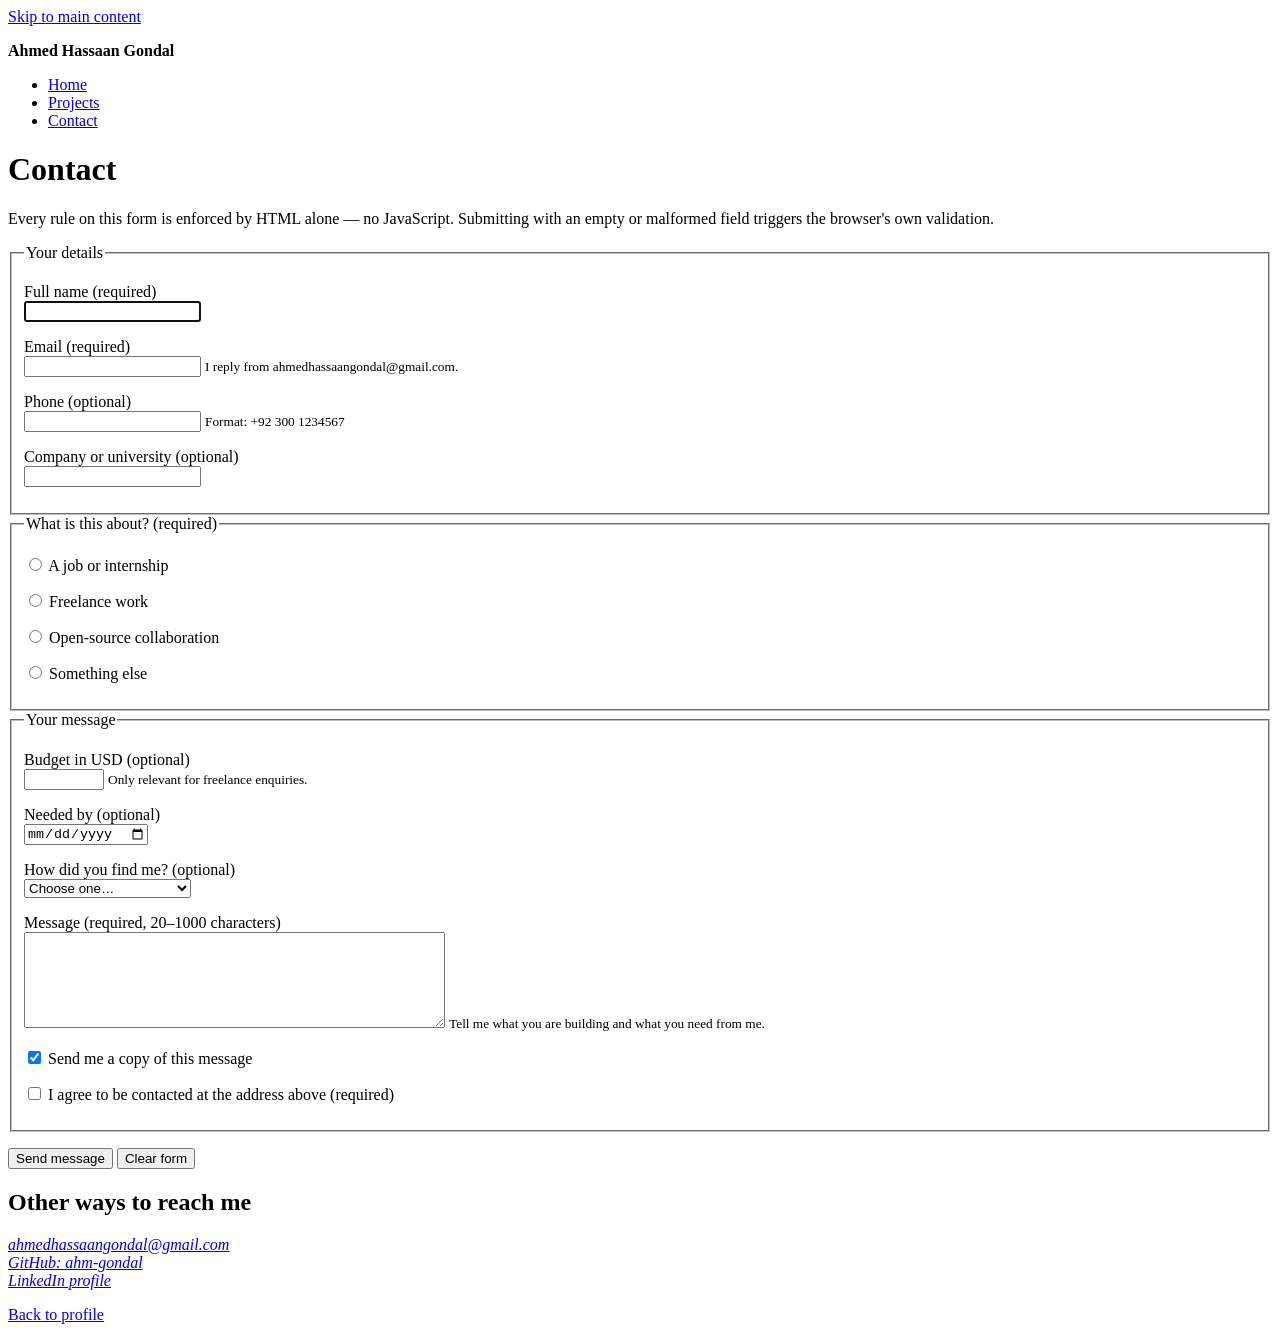
==== 02-html/project-devcard/contact.html @ 5aa3e100 "HTML practice: DevCard profile page and contact form Built with HTML only, no CSS or JavaScript. Sem" ====
<!doctype html>
<html lang="en">
<head>
  <meta charset="utf-8">
  <meta name="viewport" content="width=device-width, initial-scale=1">

  <title>Contact — Ahmed Hassaan Gondal</title>
  <meta name="description"
        content="Get in touch with Ahmed Hassaan Gondal about internships, collaboration or freelance frontend and machine learning work.">
  <link rel="canonical" href="https://ahm-gondal.github.io/devcard/contact.html">
  <meta property="og:title" content="Contact — Ahmed Hassaan Gondal">
  <meta property="og:type" content="website">
</head>

<body>
  <a href="#main">Skip to main content</a>

  <header>
    <p><strong>Ahmed Hassaan Gondal</strong></p>
    <nav aria-label="Primary">
      <ul>
        <li><a href="index.html">Home</a></li>
        <li><a href="index.html#projects">Projects</a></li>
        <li><a href="contact.html" aria-current="page">Contact</a></li>
      </ul>
    </nav>
  </header>

  <main id="main">
    <h1>Contact</h1>
    <p>Every rule on this form is enforced by HTML alone — no JavaScript. Submitting
      with an empty or malformed field triggers the browser's own validation.</p>

    <!-- httpbin echoes the submission back, so the POST body is inspectable in
         DevTools. Real handling belongs on a server (section 12). -->
    <form action="https://httpbin.org/post" method="post">

      <!-- ── Group 1: who ───────────────────────────────────────────── -->
      <fieldset>
        <legend>Your details</legend>

        <p>
          <label for="name">Full name (required)</label><br>
          <input type="text" id="name" name="name"
                 required minlength="2" maxlength="80"
                 autocomplete="name" autofocus>
        </p>

        <p>
          <label for="email">Email (required)</label><br>
          <input type="email" id="email" name="email"
                 required autocomplete="email"
                 aria-describedby="email-hint">
          <!-- Tied to the input, so it is announced with the field, not orphaned. -->
          <span id="email-hint"><small>I reply from ahmedhassaangondal@gmail.com.</small></span>
        </p>

        <p>
          <!-- NOT type="number": that strips the leading 0 and rejects "+".
               inputmode still gives mobile users a numeric keypad. -->
          <label for="phone">Phone (optional)</label><br>
          <input type="tel" id="phone" name="phone"
                 inputmode="tel" autocomplete="tel"
                 pattern="[0-9+\s\-]{7,20}"
                 title="Digits, spaces, + and - only. Example: +92 300 1234567"
                 aria-describedby="phone-hint">
          <span id="phone-hint"><small>Format: +92 300 1234567</small></span>
        </p>

        <p>
          <label for="company">Company or university (optional)</label><br>
          <input type="text" id="company" name="company"
                 maxlength="100" autocomplete="organization">
        </p>
      </fieldset>

      <!-- ── Group 2: radios. The <legend> is what tells a screen-reader user
           what these options are FOR — without it they hear four loose labels. -->
      <fieldset>
        <legend>What is this about? (required)</legend>

        <p>
          <input type="radio" id="topic-job" name="topic" value="job" required>
          <label for="topic-job">A job or internship</label>
        </p>
        <p>
          <input type="radio" id="topic-freelance" name="topic" value="freelance">
          <label for="topic-freelance">Freelance work</label>
        </p>
        <p>
          <input type="radio" id="topic-collab" name="topic" value="collab">
          <label for="topic-collab">Open-source collaboration</label>
        </p>
        <p>
          <input type="radio" id="topic-other" name="topic" value="other">
          <label for="topic-other">Something else</label>
        </p>
      </fieldset>

      <!-- ── Group 3: the message ───────────────────────────────────── -->
      <fieldset>
        <legend>Your message</legend>

        <p>
          <label for="budget">Budget in USD (optional)</label><br>
          <input type="number" id="budget" name="budget"
                 min="0" max="100000" step="50"
                 aria-describedby="budget-hint">
          <span id="budget-hint"><small>Only relevant for freelance enquiries.</small></span>
        </p>

        <p>
          <label for="deadline">Needed by (optional)</label><br>
          <input type="date" id="deadline" name="deadline" min="2026-08-03">
        </p>

        <p>
          <label for="found">How did you find me? (optional)</label><br>
          <select id="found" name="found">
            <option value="">Choose one…</option>
            <optgroup label="Online">
              <option value="github">GitHub</option>
              <option value="linkedin">LinkedIn</option>
              <option value="search">Search engine</option>
            </optgroup>
            <optgroup label="Offline">
              <option value="university">University</option>
              <option value="referral">Someone referred me</option>
            </optgroup>
          </select>
        </p>

        <p>
          <label for="message">Message (required, 20–1000 characters)</label><br>
          <textarea id="message" name="message" rows="6" cols="50"
                    required minlength="20" maxlength="1000"
                    aria-describedby="message-hint"></textarea>
          <span id="message-hint">
            <small>Tell me what you are building and what you need from me.</small>
          </span>
        </p>

        <p>
          <input type="checkbox" id="cc" name="cc" value="yes" checked>
          <label for="cc">Send me a copy of this message</label>
        </p>

        <p>
          <input type="checkbox" id="consent" name="consent" value="yes" required>
          <label for="consent">
            I agree to be contacted at the address above (required)
          </label>
        </p>
      </fieldset>

      <p>
        <button type="submit">Send message</button>
        <button type="reset">Clear form</button>
      </p>
    </form>

    <h2>Other ways to reach me</h2>
    <!-- <address> = contact details for the nearest article/body. -->
    <address>
      <a href="mailto:ahmedhassaangondal@gmail.com">ahmedhassaangondal@gmail.com</a><br>
      <a href="https://github.com/ahm-gondal">GitHub: ahm-gondal</a><br>
      <a href="https://www.linkedin.com/in/ahmed-hassaan-gondal-4175a73b6/">LinkedIn profile</a>
    </address>
  </main>

  <footer>
    <p><a href="index.html">Back to profile</a></p>
  </footer>
</body>
</html>
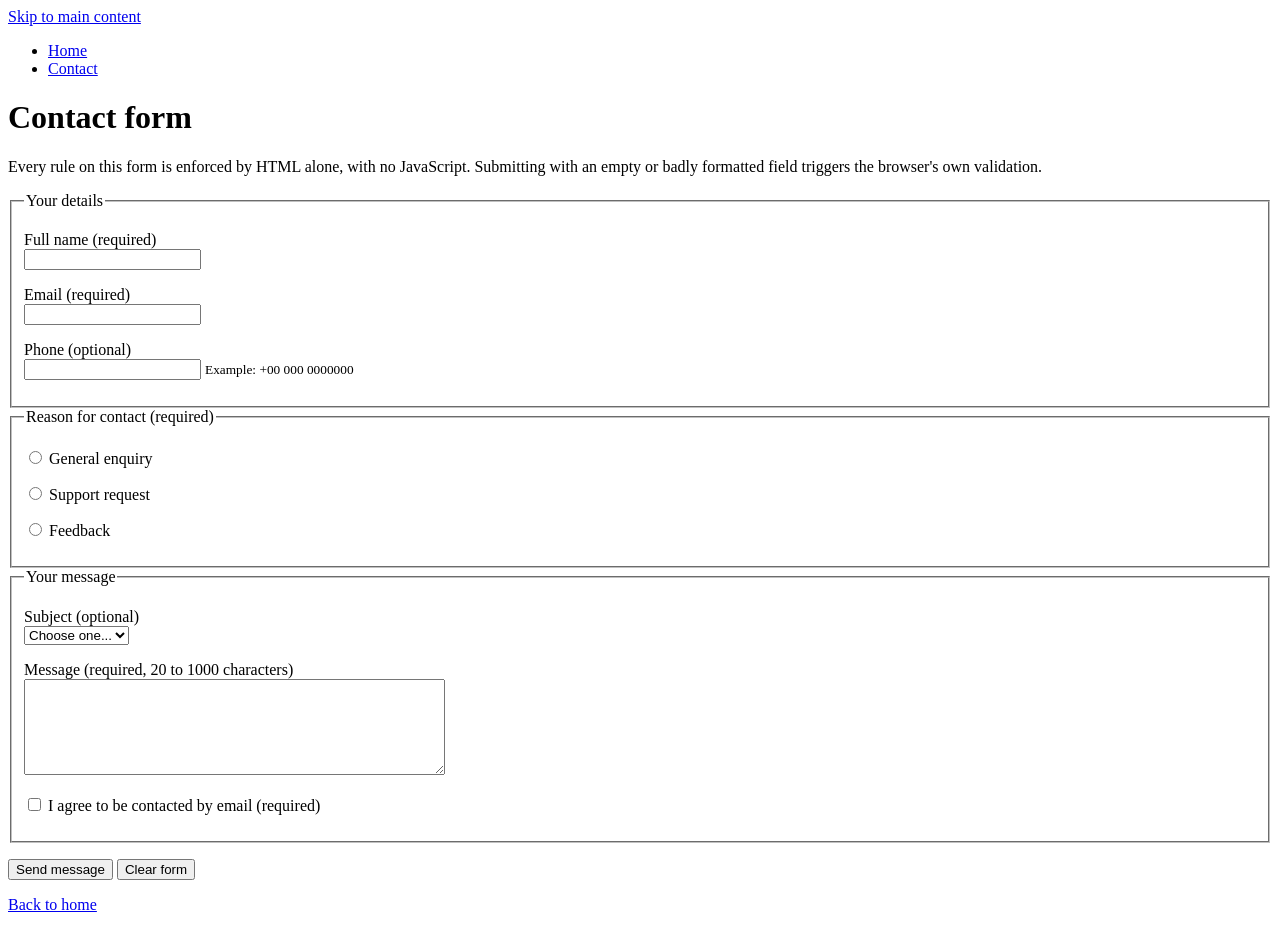
==== commit bff598a6: "Make the contact form generic instead of using my own details" ====
--- a/02-html/project-devcard/contact.html
+++ b/02-html/project-devcard/contact.html
@@ -3,153 +3,99 @@
 <head>
   <meta charset="utf-8">
   <meta name="viewport" content="width=device-width, initial-scale=1">
-
-  <title>Contact — Ahmed Hassaan Gondal</title>
-  <meta name="description"
-        content="Get in touch with Ahmed Hassaan Gondal about internships, collaboration or freelance frontend and machine learning work.">
-  <link rel="canonical" href="https://ahm-gondal.github.io/devcard/contact.html">
-  <meta property="og:title" content="Contact — Ahmed Hassaan Gondal">
-  <meta property="og:type" content="website">
+  <title>Contact form</title>
+  <meta name="description" content="A contact form built with HTML only. All validation is done with native HTML attributes, no JavaScript.">
 </head>
 
 <body>
   <a href="#main">Skip to main content</a>
 
   <header>
-    <p><strong>Ahmed Hassaan Gondal</strong></p>
     <nav aria-label="Primary">
       <ul>
         <li><a href="index.html">Home</a></li>
-        <li><a href="index.html#projects">Projects</a></li>
         <li><a href="contact.html" aria-current="page">Contact</a></li>
       </ul>
     </nav>
   </header>
 
   <main id="main">
-    <h1>Contact</h1>
-    <p>Every rule on this form is enforced by HTML alone — no JavaScript. Submitting
-      with an empty or malformed field triggers the browser's own validation.</p>
+    <h1>Contact form</h1>
+    <p>Every rule on this form is enforced by HTML alone, with no JavaScript.
+      Submitting with an empty or badly formatted field triggers the browser's own
+      validation.</p>
 
-    <!-- httpbin echoes the submission back, so the POST body is inspectable in
-         DevTools. Real handling belongs on a server (section 12). -->
     <form action="https://httpbin.org/post" method="post">
 
-      <!-- ── Group 1: who ───────────────────────────────────────────── -->
       <fieldset>
         <legend>Your details</legend>
 
         <p>
           <label for="name">Full name (required)</label><br>
           <input type="text" id="name" name="name"
-                 required minlength="2" maxlength="80"
-                 autocomplete="name" autofocus>
+                 required minlength="2" maxlength="80" autocomplete="name">
         </p>
 
         <p>
           <label for="email">Email (required)</label><br>
           <input type="email" id="email" name="email"
-                 required autocomplete="email"
-                 aria-describedby="email-hint">
-          <!-- Tied to the input, so it is announced with the field, not orphaned. -->
-          <span id="email-hint"><small>I reply from ahmedhassaangondal@gmail.com.</small></span>
+                 required autocomplete="email">
         </p>
 
         <p>
-          <!-- NOT type="number": that strips the leading 0 and rejects "+".
-               inputmode still gives mobile users a numeric keypad. -->
+          <!-- type="tel" not type="number": number strips leading zeros
+               and rejects the + sign. -->
           <label for="phone">Phone (optional)</label><br>
           <input type="tel" id="phone" name="phone"
                  inputmode="tel" autocomplete="tel"
                  pattern="[0-9+\s\-]{7,20}"
-                 title="Digits, spaces, + and - only. Example: +92 300 1234567"
+                 title="Digits, spaces, + and - only"
                  aria-describedby="phone-hint">
-          <span id="phone-hint"><small>Format: +92 300 1234567</small></span>
-        </p>
-
-        <p>
-          <label for="company">Company or university (optional)</label><br>
-          <input type="text" id="company" name="company"
-                 maxlength="100" autocomplete="organization">
+          <span id="phone-hint"><small>Example: +00 000 0000000</small></span>
         </p>
       </fieldset>
 
-      <!-- ── Group 2: radios. The <legend> is what tells a screen-reader user
-           what these options are FOR — without it they hear four loose labels. -->
+      <!-- The legend is what tells a screen reader user what this group of
+           radio buttons is for. -->
       <fieldset>
-        <legend>What is this about? (required)</legend>
+        <legend>Reason for contact (required)</legend>
 
         <p>
-          <input type="radio" id="topic-job" name="topic" value="job" required>
-          <label for="topic-job">A job or internship</label>
+          <input type="radio" id="reason-general" name="reason" value="general" required>
+          <label for="reason-general">General enquiry</label>
         </p>
         <p>
-          <input type="radio" id="topic-freelance" name="topic" value="freelance">
-          <label for="topic-freelance">Freelance work</label>
+          <input type="radio" id="reason-support" name="reason" value="support">
+          <label for="reason-support">Support request</label>
         </p>
         <p>
-          <input type="radio" id="topic-collab" name="topic" value="collab">
-          <label for="topic-collab">Open-source collaboration</label>
-        </p>
-        <p>
-          <input type="radio" id="topic-other" name="topic" value="other">
-          <label for="topic-other">Something else</label>
+          <input type="radio" id="reason-feedback" name="reason" value="feedback">
+          <label for="reason-feedback">Feedback</label>
         </p>
       </fieldset>
 
-      <!-- ── Group 3: the message ───────────────────────────────────── -->
       <fieldset>
         <legend>Your message</legend>
 
         <p>
-          <label for="budget">Budget in USD (optional)</label><br>
-          <input type="number" id="budget" name="budget"
-                 min="0" max="100000" step="50"
-                 aria-describedby="budget-hint">
-          <span id="budget-hint"><small>Only relevant for freelance enquiries.</small></span>
-        </p>
-
-        <p>
-          <label for="deadline">Needed by (optional)</label><br>
-          <input type="date" id="deadline" name="deadline" min="2026-08-03">
-        </p>
-
-        <p>
-          <label for="found">How did you find me? (optional)</label><br>
-          <select id="found" name="found">
-            <option value="">Choose one…</option>
-            <optgroup label="Online">
-              <option value="github">GitHub</option>
-              <option value="linkedin">LinkedIn</option>
-              <option value="search">Search engine</option>
-            </optgroup>
-            <optgroup label="Offline">
-              <option value="university">University</option>
-              <option value="referral">Someone referred me</option>
-            </optgroup>
+          <label for="subject">Subject (optional)</label><br>
+          <select id="subject" name="subject">
+            <option value="">Choose one...</option>
+            <option value="product">Product</option>
+            <option value="billing">Billing</option>
+            <option value="other">Other</option>
           </select>
         </p>
 
         <p>
-          <label for="message">Message (required, 20–1000 characters)</label><br>
+          <label for="message">Message (required, 20 to 1000 characters)</label><br>
           <textarea id="message" name="message" rows="6" cols="50"
-                    required minlength="20" maxlength="1000"
-                    aria-describedby="message-hint"></textarea>
-          <span id="message-hint">
-            <small>Tell me what you are building and what you need from me.</small>
-          </span>
-        </p>
-
-        <p>
-          <input type="checkbox" id="cc" name="cc" value="yes" checked>
-          <label for="cc">Send me a copy of this message</label>
+                    required minlength="20" maxlength="1000"></textarea>
         </p>
 
         <p>
           <input type="checkbox" id="consent" name="consent" value="yes" required>
-          <label for="consent">
-            I agree to be contacted at the address above (required)
-          </label>
+          <label for="consent">I agree to be contacted by email (required)</label>
         </p>
       </fieldset>
 
@@ -158,18 +104,10 @@
         <button type="reset">Clear form</button>
       </p>
     </form>
-
-    <h2>Other ways to reach me</h2>
-    <!-- <address> = contact details for the nearest article/body. -->
-    <address>
-      <a href="mailto:ahmedhassaangondal@gmail.com">ahmedhassaangondal@gmail.com</a><br>
-      <a href="https://github.com/ahm-gondal">GitHub: ahm-gondal</a><br>
-      <a href="https://www.linkedin.com/in/ahmed-hassaan-gondal-4175a73b6/">LinkedIn profile</a>
-    </address>
   </main>
 
   <footer>
-    <p><a href="index.html">Back to profile</a></p>
+    <p><a href="index.html">Back to home</a></p>
   </footer>
 </body>
 </html>
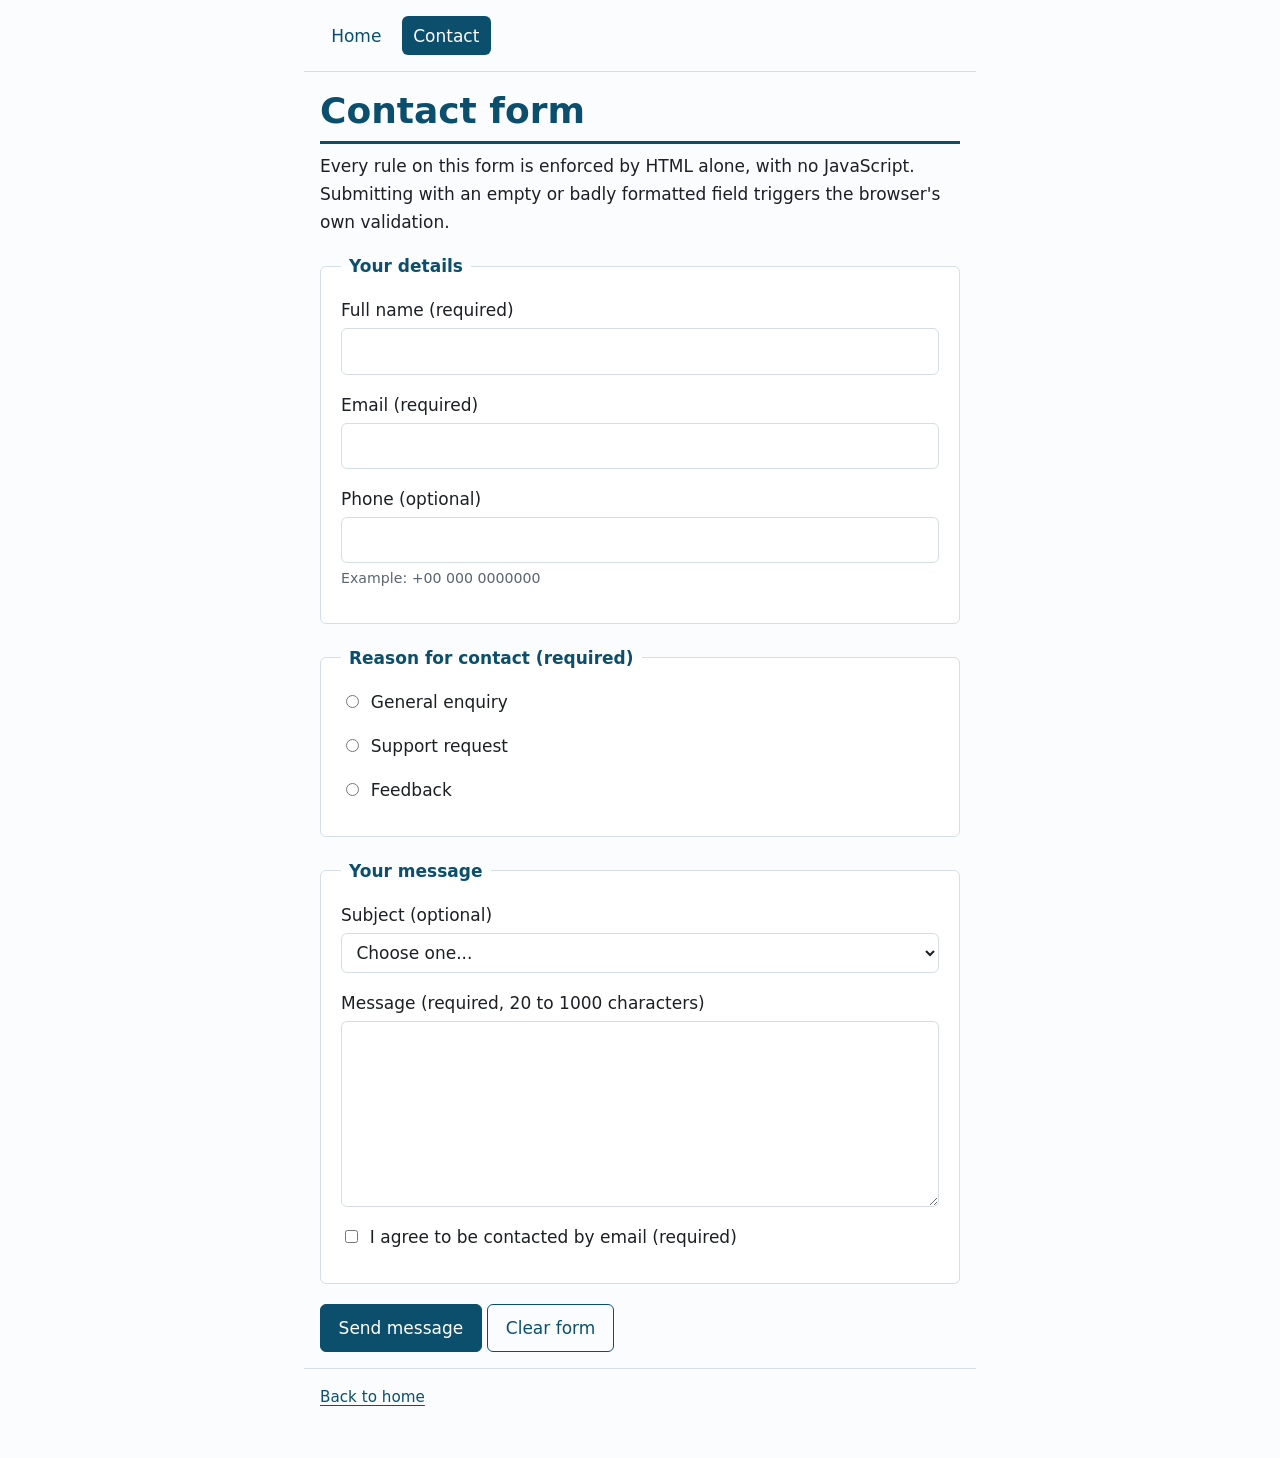
==== commit a7d331b2: "CSS basics: stylesheet for the DevCard pages Selectors, cascade and specificity, box model with bord" ====
--- a/02-html/project-devcard/contact.html
+++ b/02-html/project-devcard/contact.html
@@ -5,6 +5,7 @@
   <meta name="viewport" content="width=device-width, initial-scale=1">
   <title>Contact form</title>
   <meta name="description" content="A contact form built with HTML only. All validation is done with native HTML attributes, no JavaScript.">
+  <link rel="stylesheet" href="style.css">
 </head>
 
 <body>
--- a/02-html/project-devcard/style.css
+++ b/02-html/project-devcard/style.css
@@ -0,0 +1,378 @@
+/* ==========================================================================
+   Stylesheet for the DevCard pages.
+
+   Section 3 of the roadmap, first half: CSS fundamentals only.
+   No flexbox, no grid, no media queries yet, those come with layouts and
+   responsive design. Everything here is selectors, the cascade, the box
+   model, units, colour and typography.
+
+   The HTML was not restructured to make this work. The only change to the
+   markup was adding the <link> tag in <head>.
+   ========================================================================== */
+
+
+/* --------------------------------------------------------------------------
+   1. Custom properties
+
+   Declared on :root so every element inherits them. One place to change a
+   colour instead of hunting through the file.
+   -------------------------------------------------------------------------- */
+
+:root {
+  --ink:        #1c1f23;   /* body text */
+  --ink-soft:   #5b6670;   /* secondary text */
+  --accent:     #0b4f6c;   /* headings and links */
+  --accent-dim: #e7eef2;   /* tinted backgrounds */
+  --line:       #d5dee3;   /* borders and rules */
+  --page:       #fbfcfd;
+  --card:       #ffffff;
+
+  --space:      1rem;
+  --radius:     6px;
+}
+
+
+/* --------------------------------------------------------------------------
+   2. Box model reset
+
+   By default width means the CONTENT width, so padding and border get added
+   on top and boxes end up wider than the number you wrote. border-box makes
+   width mean the whole visible box. Applied to everything through the
+   universal selector plus both pseudo-elements.
+   -------------------------------------------------------------------------- */
+
+*,
+*::before,
+*::after {
+  box-sizing: border-box;
+}
+
+body {
+  margin: 0;                    /* browsers ship with a default 8px margin */
+}
+
+
+/* --------------------------------------------------------------------------
+   3. Typography
+
+   Font properties are inherited, so setting them once on body covers almost
+   everything. Form controls are the exception, they do not inherit fonts,
+   which is handled further down.
+
+   rem is used for sizes because it is relative to the root font size and
+   respects the user's browser setting. px would ignore it.
+   -------------------------------------------------------------------------- */
+
+body {
+  font-family: "Segoe UI", system-ui, -apple-system, Arial, sans-serif;
+  font-size: 1.0625rem;         /* 17px at the default root size */
+  line-height: 1.65;            /* unitless, so children scale from their own size */
+  color: var(--ink);
+  background-color: var(--page);
+}
+
+/* The <main> is a plain block, so auto side margins centre it and max-width
+   caps the line length. Around 70 characters per line is comfortable to read. */
+main,
+header,
+aside,
+body > footer {
+  max-width: 42rem;
+  margin-left: auto;
+  margin-right: auto;
+  padding-left: var(--space);
+  padding-right: var(--space);
+}
+
+h1, h2, h3 {
+  color: var(--accent);
+  line-height: 1.25;
+  margin-top: 2rem;
+  margin-bottom: 0.5rem;
+}
+
+h1 {
+  font-size: 2.25rem;
+  margin-top: 1rem;
+  padding-bottom: 0.5rem;
+  border-bottom: 3px solid var(--accent);
+}
+
+h2 { font-size: 1.5rem; }
+h3 { font-size: 1.15rem; color: var(--ink); }
+
+p {
+  margin-top: 0;
+  margin-bottom: var(--space);
+}
+
+small {
+  color: var(--ink-soft);
+}
+
+
+/* --------------------------------------------------------------------------
+   4. Links
+
+   Order matters here because all four have the same specificity, so the last
+   matching rule wins. LVHA: link, visited, hover, active.
+   -------------------------------------------------------------------------- */
+
+a {
+  color: var(--accent);
+  text-decoration-thickness: 1px;
+  text-underline-offset: 3px;
+}
+
+a:hover {
+  background-color: var(--accent-dim);
+}
+
+/* :focus-visible only shows the ring for keyboard users, not on mouse clicks.
+   Never remove the outline without putting something back. */
+a:focus-visible,
+button:focus-visible,
+input:focus-visible,
+select:focus-visible,
+textarea:focus-visible {
+  outline: 3px solid var(--accent);
+  outline-offset: 2px;
+}
+
+/* The skip link is pulled off screen and comes back only when focused.
+   display: none would remove it from the tab order entirely. */
+body > a[href="#main"] {
+  position: absolute;
+  left: -9999px;
+}
+
+body > a[href="#main"]:focus {
+  position: static;
+  display: inline-block;
+  margin: var(--space);
+  padding: 0.5rem 1rem;
+  background-color: var(--accent);
+  color: #fff;
+  border-radius: var(--radius);
+}
+
+
+/* --------------------------------------------------------------------------
+   5. Header and navigation
+
+   No flexbox yet. display: inline-block turns each list item into a box that
+   sits on the same line but still accepts padding and margins.
+   -------------------------------------------------------------------------- */
+
+header {
+  padding-top: var(--space);
+  padding-bottom: var(--space);
+  border-bottom: 1px solid var(--line);
+}
+
+header > p {
+  margin-bottom: 0.5rem;
+  letter-spacing: 0.02em;
+  text-transform: uppercase;
+  font-size: 0.85rem;
+  color: var(--ink-soft);
+}
+
+nav ul {
+  list-style: none;
+  margin: 0;
+  padding: 0;
+}
+
+nav li {
+  display: inline-block;
+  margin-right: 0.25rem;
+}
+
+nav a {
+  display: inline-block;
+  padding: 0.35rem 0.7rem;
+  border-radius: var(--radius);
+  text-decoration: none;
+}
+
+nav a:hover {
+  background-color: var(--accent-dim);
+}
+
+/* Attribute selector. aria-current="page" is already in the HTML for
+   accessibility, so it can be styled directly without adding a class. */
+nav a[aria-current="page"] {
+  background-color: var(--accent);
+  color: #fff;
+}
+
+
+/* --------------------------------------------------------------------------
+   6. Sections, articles and quotes
+   -------------------------------------------------------------------------- */
+
+section {
+  margin-bottom: 2rem;
+}
+
+article {
+  background-color: var(--card);
+  border: 1px solid var(--line);
+  border-left: 4px solid var(--accent);
+  border-radius: var(--radius);
+  padding: var(--space) 1.25rem;
+  margin-bottom: var(--space);
+}
+
+article h3 {
+  margin-top: 0;
+}
+
+/* Collapses the gap left by the last paragraph inside a padded box. */
+article p:last-child {
+  margin-bottom: 0;
+}
+
+blockquote {
+  margin: 0;
+  padding: var(--space) 1.25rem;
+  background-color: var(--accent-dim);
+  border-radius: var(--radius);
+  font-style: italic;
+}
+
+blockquote footer {
+  font-style: normal;
+  font-size: 0.9rem;
+  color: var(--ink-soft);
+}
+
+/* Description list: the term is the label, the definition is the value. */
+dl {
+  margin: 0 0 var(--space);
+}
+
+dt {
+  font-weight: 600;
+  color: var(--accent);
+  margin-top: 0.75rem;
+}
+
+dd {
+  margin-left: 0;
+  padding-left: 0.9rem;
+  border-left: 2px solid var(--line);
+}
+
+aside {
+  margin-top: 2rem;
+  padding-top: var(--space);
+  padding-bottom: var(--space);
+  border-top: 1px solid var(--line);
+  color: var(--ink-soft);
+  font-size: 0.95rem;
+}
+
+body > footer {
+  padding-top: var(--space);
+  padding-bottom: 2rem;
+  border-top: 1px solid var(--line);
+  font-size: 0.95rem;
+}
+
+
+/* --------------------------------------------------------------------------
+   7. Forms
+
+   Form controls do not inherit font settings from body, they use the
+   operating system font instead, so it has to be set explicitly.
+   -------------------------------------------------------------------------- */
+
+input,
+select,
+textarea,
+button {
+  font: inherit;
+  color: inherit;
+}
+
+fieldset {
+  border: 1px solid var(--line);
+  border-radius: var(--radius);
+  padding: var(--space) 1.25rem;
+  margin: 0 0 1.25rem;
+  background-color: var(--card);
+}
+
+legend {
+  padding: 0 0.5rem;
+  font-weight: 600;
+  color: var(--accent);
+}
+
+label {
+  display: inline-block;        /* gives the label its own line and spacing */
+  margin-bottom: 0.25rem;
+}
+
+input[type="text"],
+input[type="email"],
+input[type="tel"],
+select,
+textarea {
+  display: block;
+  width: 100%;
+  padding: 0.5rem 0.65rem;
+  border: 1px solid var(--line);
+  border-radius: var(--radius);
+  background-color: #fff;
+}
+
+textarea {
+  resize: vertical;             /* stops users dragging it wider than the page */
+  min-height: 8rem;
+}
+
+/* Checkboxes and radios stay inline with their label. */
+input[type="checkbox"],
+input[type="radio"] {
+  margin-right: 0.4rem;
+}
+
+input[type="checkbox"] + label,
+input[type="radio"] + label {
+  display: inline;
+  font-weight: normal;
+}
+
+/* :user-invalid only matches after the user has interacted with the field or
+   tried to submit. Plain :invalid would turn empty required fields red before
+   anyone has typed a character. */
+input:user-invalid,
+textarea:user-invalid {
+  border-color: #b3261e;
+  background-color: #fdf3f2;
+}
+
+button {
+  padding: 0.55rem 1.1rem;
+  border: 1px solid var(--accent);
+  border-radius: var(--radius);
+  background-color: var(--accent);
+  color: #fff;
+  cursor: pointer;
+}
+
+button:hover {
+  background-color: #093d54;
+}
+
+button[type="reset"] {
+  background-color: transparent;
+  color: var(--accent);
+}
+
+button[type="reset"]:hover {
+  background-color: var(--accent-dim);
+}
